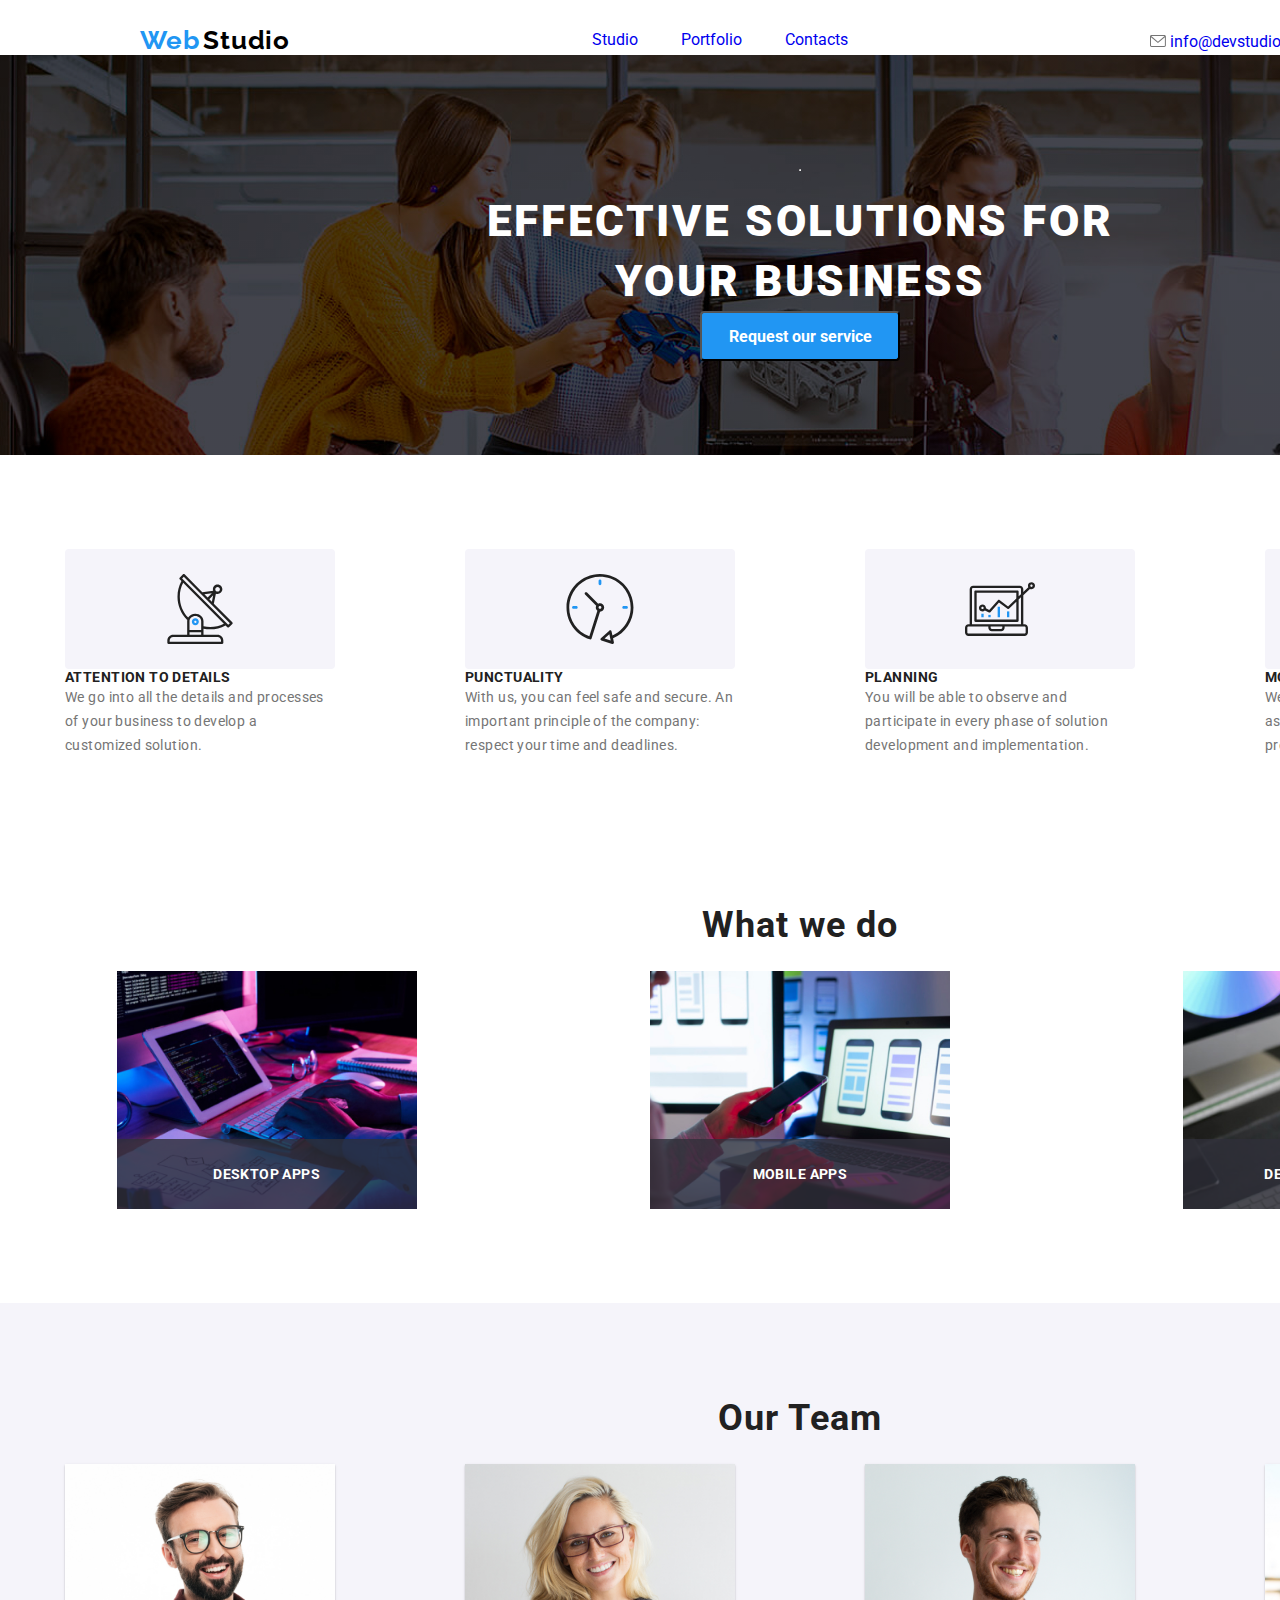
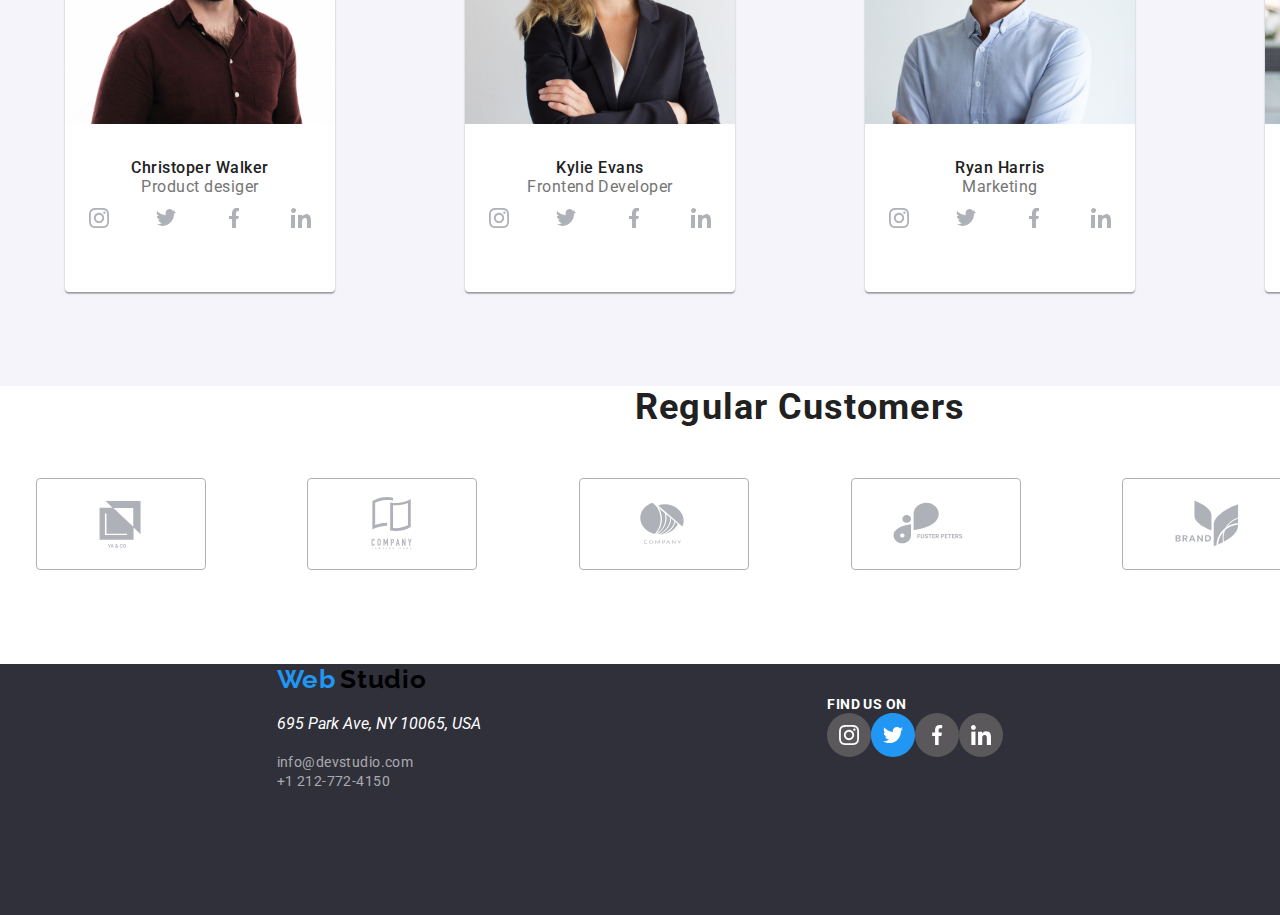
==== index.html @ a7e50239 "added animations and transitions" ====
<!DOCTYPE html>
<html lang="en">
  <head>
    <meta charset="UTF-8" />
    <meta http-equiv="X-UA-Compatible" content="IE=edge" />
    <meta name="viewport" content="width=device-width, initial-scale=1.0" />
    <title>Studio</title>
    <link rel="preconnect" href="https://fonts.googleapis.com" />
    <link rel="preconnect" href="https://fonts.gstatic.com" crossorigin />
    <link
      href="https://fonts.googleapis.com/css2?family=Raleway:wght@700&family=Roboto:wght@400;500;700;900&display=swap"
      rel="stylesheet"
    />
    <link
      rel="stylesheet"
      href="https://cdnjs.cloudflare.com/ajax/libs/modern-normalize/2.0.0/modern-normalize.min.css"
      integrity="sha512-4xo8blKMVCiXpTaLzQSLSw3KFOVPWhm/TRtuPVc4WG6kUgjH6J03IBuG7JZPkcWMxJ5huwaBpOpnwYElP/m6wg=="
      crossorigin="anonymous"
      referrerpolicy="no-referrer"
    />
    <link rel="stylesheet" href="css/styles.css" />
  </head>
  <html>
    <body>
      <!-- LOGO SECTION -->
      <header class="global-header">
        <div class="container">
          <div class="move-the-content">
            <a class="logo2" href="index.html">
              <span class="logo-web">Web</span>
              <span class="logo-studio">Studio</span>
            </a>
            <nav class="nav-flex">
              <ul class="middle-flex">
                <li><a href="index.html">Studio</a></li>
                <li><a href="portfolio.html">Portfolio</a></li>
                <li><a href="about.html">Contacts</a></li>
              </ul>
            </nav>
            <div class="phone-flex">
              <div class="icons-list">
                <a
                  href="mail:info@devstudio.com"
                  class="header-icons"
                  aria-label="email"
                >
                  <svg>
                    <use href="./icons/symbol-defs.svg#icon-envelope"></use>
                  </svg>
                </a>
                <a
                  href="mail:info@devstudio.com"
                  rel="noopener noreferrer nofollow"
                  target="_blank"
                  >info@devstudio.com</a
                >
                <a href="" class="header-icons" aria-label="email">
                  <svg>
                    <use href="./icons/symbol-defs.svg#icon-smartphone"></use>
                  </svg>
                </a>
                <a href="tel:+1 212-772-4150">+1 212-772-4150</a>
              </div>
            </div>
          </div>
        </div>
      </header>
      <!-- MAIN SECTION -->
      <main class="container">
        <section class="full-color-section">
          <hr />
          <h1>EFFECTIVE SOLUTIONS FOR YOUR BUSINESS</h1>
          <section class="flex-button">
            <button data-modal-open class="request-button" type="button">
              Request our service
            </button>
          </section>
        </section>
        <section>
          <ul class="quality">
            <li>
              <ul class="quality-icons">
                <li class="fill">
                  <svg>
                    <use href="./icons/symbol-defs.svg#icon-antenna-1"></use>
                  </svg>
                </li>
              </ul>
              <span class="qualities">ATTENTION TO DETAILS</span>
              <span class="description"
                >We go into all the details and processes of your business to
                develop a customized solution.</span
              >
            </li>
            <li>
              <ul class="quality-icons">
                <li class="fill">
                  <svg>
                    <use href="./icons/symbol-defs.svg#icon-clock-1"></use>
                  </svg>
                </li>
              </ul>
              <span class="qualities">PUNCTUALITY</span>
              <span class="description"
                >With us, you can feel safe and secure. An important principle
                of the company: respect your time and deadlines.</span
              >
            </li>
            <li>
              <ul class="quality-icons">
                <li class="fill">
                  <svg>
                    <use href="./icons/symbol-defs.svg#icon-diagram-1"></use>
                  </svg>
                </li>
              </ul>
              <span class="qualities">PLANNING</span>
              <span class="description"
                >You will be able to observe and participate in every phase of
                solution development and implementation.</span
              >
            </li>

            <li>
              <ul class="quality-icons">
                <li class="fill">
                  <svg>
                    <use href="./icons/symbol-defs.svg#icon-astronaut-1"></use>
                  </svg>
                </li>
              </ul>

              <span class="qualities">mODERN TECHNOLOGIES</span>
              <span class="description"
                >We use innovative tools to solve assigned tasks. It's time to
                simplify work processes.</span
              >
            </li>
          </ul>
        </section>
        <section>
          <!-- WHAT WE DO SECTION -->
          <section class="what-we-do">
            <h2>What we do</h2>

            <ul class="boxes">
              <li>
                <div class="above1">
                  <img src="images/box 1.jpg" alt="laptop" width="300" />
                  <span class="above">DESKTOP APPS</span>
                </div>
              </li>

              <li>
                <div class="above1">
                  <img src="images/box 2.jpg" alt="phone" width="300" />
                  <span class="above">MOBILE APPS</span>
                </div>
              </li>
              <li>
                <div class="above1">
                  <img src="images/box 3.jpg" alt="tablet" width="300" />
                  <span class="above"> DESIGN SOLUTIONS</span>
                </div>
              </li>
            </ul>
          </section>
          <!-- OUR TEAM SECTION -->
          <section class="team-color">
            <h2>Our Team</h2>
            <ul class="team">
              <li>
                <figure>
                  <img
                    src="images/christopher.jpg"
                    alt="Product Designer"
                    width="270"
                  />
                  <figcaption>
                    <h3>Christoper Walker</h3>
                    <span> Product desiger</span>
                    <div class="social-icons-team">
                      <a
                        href="https://www.instagram.com/"
                        class="team-icon"
                        aria-label="instagram"
                      >
                        <svg>
                          <use
                            href="./icons/symbol-defs.svg#icon-instagram-team"
                          ></use>
                        </svg>
                      </a>
                      <a
                        href="https://www.twitter.com/"
                        class="team-icon"
                        aria-label="twitter"
                      >
                        <svg>
                          <use
                            href="./icons/symbol-defs.svg#icon-twitter-team"
                          ></use>
                        </svg>
                      </a>
                      <a
                        href="https://www.facebook.com/"
                        class="team-icon"
                        aria-label="facebook"
                      >
                        <svg>
                          <use
                            href="./icons/symbol-defs.svg#icon-facebook-team"
                          ></use>
                        </svg>
                      </a>
                      <a
                        href="https://www.linkedin.com/"
                        class="team-icon"
                        aria-label="linkedin"
                      >
                        <svg>
                          <use
                            href="./icons/symbol-defs.svg#icon-linkedin-team"
                          ></use>
                        </svg>
                      </a>
                    </div>
                  </figcaption>
                </figure>
              </li>

              <li>
                <figure>
                  <img
                    src="images/kylie.jpg"
                    alt="Frontend Developer"
                    width="270"
                  />
                  <figcaption>
                    <h3>Kylie Evans</h3>
                    <span>Frontend Developer</span>
                    <div class="social-icons-team">
                      <a
                        href="https://www.instagram.com/"
                        class="team-icon"
                        aria-label="instagram"
                      >
                        <svg>
                          <use
                            href="./icons/symbol-defs.svg#icon-instagram-team"
                          ></use>
                        </svg>
                      </a>
                      <a
                        href="https://www.twitter.com/"
                        class="team-icon"
                        aria-label="twitter"
                      >
                        <svg>
                          <use
                            href="./icons/symbol-defs.svg#icon-twitter-team"
                          ></use>
                        </svg>
                      </a>
                      <a
                        href="https://www.facebook.com/"
                        class="team-icon"
                        aria-label="facebook"
                      >
                        <svg>
                          <use
                            href="./icons/symbol-defs.svg#icon-facebook-team"
                          ></use>
                        </svg>
                      </a>
                      <a
                        href="https://www.linkedin.com/"
                        class="team-icon"
                        aria-label="linkedin"
                      >
                        <svg>
                          <use
                            href="./icons/symbol-defs.svg#icon-linkedin-team"
                          ></use>
                        </svg>
                      </a>
                    </div>
                  </figcaption>
                </figure>
              </li>

              <li>
                <figure>
                  <img src="images/ryan.jpg" alt="Marketing" width="270" />

                  <figcaption>
                    <h3>Ryan Harris</h3>
                    <span>Marketing</span>
                    <div class="social-icons-team">
                      <a
                        href="https://www.instagram.com/"
                        class="team-icon"
                        aria-label="instagram"
                      >
                        <svg>
                          <use
                            href="./icons/symbol-defs.svg#icon-instagram-team"
                          ></use>
                        </svg>
                      </a>
                      <a
                        href="https://www.twitter.com/"
                        class="team-icon"
                        aria-label="twitter"
                      >
                        <svg>
                          <use
                            href="./icons/symbol-defs.svg#icon-twitter-team"
                          ></use>
                        </svg>
                      </a>
                      <a
                        href="https://www.facebook.com/"
                        class="team-icon"
                        aria-label="facebook"
                      >
                        <svg>
                          <use
                            href="./icons/symbol-defs.svg#icon-facebook-team"
                          ></use>
                        </svg>
                      </a>
                      <a
                        href="https://www.linkedin.com/"
                        class="team-icon"
                        aria-label="linkedin"
                      >
                        <svg>
                          <use
                            href="./icons/symbol-defs.svg#icon-linkedin-team"
                          ></use>
                        </svg>
                      </a>
                    </div>
                  </figcaption>
                </figure>
              </li>
              <li>
                <figure>
                  <img src="images/tyler.jpg" alt="UI Designer" width="270" />
                  <figcaption>
                    <h3>Tyler Moore</h3>
                    <span>UI Designer</span>
                    <div class="social-icons-team">
                      <a
                        href="https://www.instagram.com/"
                        class="team-icon"
                        aria-label="instagram"
                      >
                        <svg>
                          <use
                            href="./icons/symbol-defs.svg#icon-instagram-team"
                          ></use>
                        </svg>
                      </a>
                      <a
                        href="https://www.twitter.com/"
                        class="team-icon"
                        aria-label="twitter"
                      >
                        <svg>
                          <use
                            href="./icons/symbol-defs.svg#icon-twitter-team"
                          ></use>
                        </svg>
                      </a>
                      <a
                        href="https://www.facebook.com/"
                        class="team-icon"
                        aria-label="facebook"
                      >
                        <svg>
                          <use
                            href="./icons/symbol-defs.svg#icon-facebook-team"
                          ></use>
                        </svg>
                      </a>
                      <a
                        href="https://www.linkedin.com/"
                        class="team-icon"
                        aria-label="linkedin"
                      >
                        <svg>
                          <use
                            href="./icons/symbol-defs.svg#icon-linkedin-team"
                          ></use>
                        </svg>
                      </a>
                    </div>
                  </figcaption>
                </figure>
              </li>
            </ul>
          </section>
        </section>

        <!-- REGULAR CUSTOMERS SECTION -->
        <section class="regular-customers">
          <h2>Regular Customers</h2>
          <ul class="customer-icons">
            <li>
              <div class="regular-customer-icon">
                <svg>
                  <use href="./icons/symbol-defs.svg#icon-Logo1"></use>
                </svg>
              </div>
            </li>

            <li>
              <div class="regular-customer-icon">
                <svg>
                  <use href="./icons/symbol-defs.svg#icon-logo2"></use>
                </svg>
              </div>
            </li>

            <li>
              <div class="regular-customer-icon">
                <svg>
                  <use href="./icons/symbol-defs.svg#icon-Logo3"></use>
                </svg>
              </div>
            </li>
            <li>
              <div class="regular-customer-icon">
                <svg>
                  <use href="./icons/symbol-defs.svg#icon-Logo4"></use>
                </svg>
              </div>
            </li>
            <li>
              <div class="regular-customer-icon">
                <svg>
                  <use href="./icons/symbol-defs.svg#icon-Logo5"></use>
                </svg>
              </div>
            </li>
            <li>
              <div class="regular-customer-icon">
                <svg>
                  <use href="./icons/symbol-defs.svg#icon-Logo6"></use>
                </svg>
              </div>
            </li>
          </ul>
        </section>
      </main>
      <!-- ADDRESS SECTION -->
      <footer class="footer-edit">
        <section class="container-footer">
          <section class="text-moving">
            <a class="footer-logo" href="index.html">
              <span class="logo-web">Web</span>
              <span class="logo-studio">Studio</span>
            </a>
            <address class="address">
              <span class="address1"> 695 Park Ave, NY 10065, USA</span> <br />
              <a
                class="footer-link"
                href="mailto:info@devstudio.com"
                rel="noopener noreferrer nofollow"
                target="_blank"
                >info@devstudio.com</a
              >
              <br />
              <a class="footer-link" href="tel:+1 212-772-4150"
                >+1 212-772-4150</a
              >
              <br />
            </address>
          </section>

          <div class="moving">
            <span class="findus"> FIND US ON</span>
            <div class="social-icons">
              <a
                href="https://www.instagram.com/"
                class="footer-icon"
                aria-label="instagram"
              >
                <svg>
                  <use href="./icons/symbol-defs.svg#icon-instagram"></use>
                </svg>
              </a>
              <a
                href="https://www.twitter.com/"
                class="footer-icon-blue"
                aria-label="twitter"
              >
                <svg>
                  <use href="./icons/symbol-defs.svg#icon-twitter"></use>
                </svg>
              </a>
              <a
                href="https://www.facebook.com/"
                class="footer-icon"
                aria-label="facebook"
              >
                <svg>
                  <use href="./icons/symbol-defs.svg#icon-facebook"></use>
                </svg>
              </a>
              <a
                href="https://www.linkedin.com/"
                class="footer-icon"
                aria-label="linkedin"
              >
                <svg>
                  <use href="./icons/symbol-defs.svg#icon-linkedin"></use>
                </svg>
              </a>
            </div>
          </div>
        </section>
      </footer>

      <!-- Modal -->
      <div class="modal is-hidden" data-modal>
        <div class="modal-content">
          <button class="close-btn" data-modal-close>
            <svg>
              <use href="./icons/symbol-defs.svg#icon-close-btn"></use>
            </svg>
          </button>
        </div>
      </div>
      <script src="./js/modal.js"></script>
    </body>
  </html>
</html>
---- css/styles.css ----
:root {
  --logo-font-family: "Raleway", sans-serif;
  --text-font-family: "Roboto", sans-serif;
  --social-icon-background-color: #706c6cad;
  --social-team-color: #afb1b8;
  --social-media-color: #ffff;
  --box-shadow-color: rgba(0, 0, 0, 0.16), 0px 4px 4px 0px rgba(0, 0, 0, 0.06),
    0px 1px 1px 0px rgba(0, 0, 0, 0.12);
  --button-shadow-color: 0px 2px 2px 0px rgba(0, 0, 0, 0.12),
    0px 1px 2px 0px rgba(0, 0, 0, 0.08), 0px 3px 1px 0px rgba(0, 0, 0, 0.1);
}

::before ::after {
  box-sizing: border-box;
}
* {
  margin: 0 auto;
  padding: 0px;
  box-sizing: border-box;
}

body {
  font-family: var(--text-font-family);
  margin: 0 auto;
}
/* LOGO STYLES */
.logo-web {
  color: #2196f3;
  font-size: 26px;
  font-family: Raleway;
  font-style: normal;
  font-weight: 700;
  line-height: normal;
  letter-spacing: 0.78px;
}
.logo-studio {
  color: black;
  font-size: 26px;
  font-family: Raleway;
  font-style: normal;
  font-weight: 700;
  line-height: normal;
  letter-spacing: 0.78px;
}

.logo-web2 {
  color: #2196f3;
  font-family: Raleway;
  font-size: 26px;
  font-style: normal;
  font-weight: 700;
  line-height: normal;
  letter-spacing: 0.78px;
}
.logo-studio2 {
  color: black;
  font-family: Raleway;
  font-size: 26px;
  font-style: normal;
  font-weight: 700;
  line-height: normal;
  letter-spacing: 0.78px;
}
.logo2 {
  margin-top: 25px;
}

h1 {
  color: #fff;
  text-align: center;
  font-size: 44px;
  font-family: Roboto;
  font-style: normal;
  font-weight: 900;
  line-height: 60px;
  letter-spacing: 2.64px;
  text-transform: uppercase;
}
h1 {
  display: flex;
  width: 696px;
  flex-direction: column;
  flex-shrink: 0;
}
h2 {
  color: #212121;
  text-align: center;
  font-family: Roboto;
  font-size: 36px;
  font-style: normal;
  font-weight: 700;
  line-height: normal;
  letter-spacing: 1.08px;
  margin-left: 0px;
  margin-bottom: 25px;
}
.full-color-section {
  display: flex;
  flex-direction: column;
  justify-content: center;
  align-items: center;
  padding: 2px 4px;
  position: relative;
  box-sizing: border-box;
  background-image: linear-gradient(rgba(0, 0, 0, 0.5), rgba(0, 0, 0, 0.5)),
    url(../images/backgroundimg.jpg);
  width: 100%;
  margin-bottom: 94px;
  padding: 94px 0px 94px 0;
}

.request-button {
  color: #fff;
  text-align: center;
  font-size: 16px;
  font-family: Roboto;
  font-style: normal;
  font-weight: 700;
  background: #2196f3;
  box-sizing: border-box;
  border-radius: 4px;
  width: 200px;
  height: 50px;
  
}

.qualities {
  color: #212121;
  font-size: 14px;
  font-family: Roboto;
  font-style: normal;
  font-weight: 700;
  line-height: normal;
  letter-spacing: 0.42px;
  text-transform: uppercase;
  display: flex;
  flex-direction: column;
  flex-shrink: 0;
}
.description {
  color: #757575;
  font-size: 14px;
  font-family: Roboto;
  font-style: normal;
  font-weight: 400;
  line-height: 24px;
  letter-spacing: 0.42px;
  display: flex;
  width: 270px;
  height: 75px;
  flex-direction: column;
  flex-shrink: 0;
}
a:hover {
  cursor: pointer;
  color: #2196f3;
}
a:focus {
  cursor: pointer;
  color: #2196f3;
}
/* portfolio buttons */
.button-style {
  cursor: pointer;
  width: 120px;
  height: 38px;
  top: 174px;
  left: 614px;
  border-radius: 4px;
  font-size: 16px;
  font-weight: 500;
  line-height: 26px;
  letter-spacing: 0.03em;
  text-align: center;
  color: var(--#2196F3);
  border: none;
}
.button-style:hover {
  color: white;
  border-radius: 4px;
  background-color: #2196f3;
}
.button-style:focus {
  color: #0d1013;
}

.flex-button {
  display: flex;
  justify-content: center;
}

/* header flexing */

.global-header {
  width: 100%;
}
.nav-flex {
  display: flex;
  margin-top: 30px;
  justify-content: space-between;
}

.middle-flex {
  display: flex;
  justify-content: space-between;
  width: 300px;
}

/* main-flex */

.quality {
  display: flex;
  margin-top: 50px;
  margin-bottom: 50px;
}

.boxes {
  display: flex;
  justify-content: space-evenly;
  margin-left: 0px;
}

.team {
  display: flex;
  justify-content: space-between;
  margin-left: 0px;
}

.address1 {
  display: flex;
  margin-top: 20px;
  flex-direction: column;
  flex-shrink: 0;
}
.footer-link {
  color: rgba(255, 255, 255, 0.6);
  font-family: Roboto;
  font-size: 14px;
  font-style: normal;
  font-weight: 400;
  line-height: normal;
  letter-spacing: 0.42px;
}
.footer-link:hover {
  cursor: pointer;
  color: #fff;
}

/* portfolio styles */

.navigation {
  display: flex;
  justify-content: center;
}

.modify-title {
  color: #212121;
  font-family: Roboto;
  font-size: 18px;
  font-style: normal;
  font-weight: 700;
  line-height: 36px;
  letter-spacing: 1.08px;
  display: flex;
  width: 322px;
  flex-direction: column;
  flex-shrink: 0;
}

.modify-content {
  display: flex;
  width: 322px;
  flex-direction: column;
  flex-shrink: 0;
  color: #757575;
  font-family: Roboto;
  font-size: 16px;
  font-style: normal;
  font-weight: 400;
  line-height: 30px;
  letter-spacing: 0.48px;
}

.image-container {
  display: flex;
  box-sizing: content-box;
  flex-direction: column;
  gap: 30px;
  width: 100%;
}

.first-column .second-column .third-column {
  box-sizing: content-box;
  width: 370px;
  height: 294px;
}

.more-info {
  display: flex;
  flex-direction: column;
}

.image-positions {
  display: flex;
  justify-content: center;
  align-items: center;
  flex-wrap: wrap;
  box-sizing: content-box;
  width: 1176px;
  margin-top: 50px;
}

.modify-title {
  display: flex;
  box-sizing: content-box;
  font-size: 18px;
  margin-top: 20px;
  line-height: 36px;
  letter-spacing: 1.08px;
  margin-left: 25px;
}

.modify-content {
  display: flex;
  box-sizing: content-box;
  text-align: center;
  margin-left: 24px;
  line-height: 30px;
}

.footer-color {
  background-color: #2f303a;
  width: 100%;
  height: 215px;
}

.footer-edit {
  background-color: #2f303a;
  height: 251px;
}

hr {
  margin-top: 20px;
  margin-bottom: 20px;
}
ul {
  list-style: none;
}

.container {
  width: 1600px;
}
.move-the-content {
  display: flex;
  justify-content: space-between;
}
.phone-flex {
  margin-top: 32px;
}

.team-color {
  background-color: #f5f4fa;
  padding: 94px 0px 94px 0px;
}
.what-we-do {
  padding: 94px 0px 94px 0px;
}

.address {
  color: #fff;
}
/* icons edit */

.icons-list .header-icons svg {
  width: 16px;
  height: 12px;
  flex-shrink: 0;
}
.findus {
  color: #fff;
  font-family: Roboto;
  font-size: 14px;
  font-style: normal;
  font-weight: 700;
  line-height: normal;
  letter-spacing: 0.42px;
  text-transform: uppercase;
}

.social-icons .footer-icon svg {
  width: 20px;
  height: 20px;
}
.social-icons {
  display: flex;
}

.social-icons .footer-icon {
  width: 44px;
  height: 44px;
  background-color: var(--social-icon-background-color);
  display: flex;
  justify-content: center;
  align-items: center;
  border-radius: 22px;
  transition:250ms cubic-bezier(0.4, 0, 0.2, 1);
}
.social-icons .footer-icon-blue svg {
  width: 44px;
  height: 44px;
  
}

.fill {
  background-color: #f5f4fa;
  width: 270px;
  height: 120px;
  display: flex;
  justify-content: center;
  align-items: center;
  border-radius: 4px;
}
.quality .quality-icons svg {
  display: flex;
  width: 70px;
  height: 70px;
}

/* regular customer icons */
.regular-customers .customer-icons {
  display: flex;
  justify-content: center;
  gap: 30px;
  margin-top: 50px;
  margin-bottom: 94px;
}
.customer-icons svg {
  width: 106;
  height: 60px;
  transition:250ms cubic-bezier(0.4, 0, 0.2, 1);
}

.customer-icons .regular-customer-icon {
  width: 170px;
  height: 92px;
  border-radius: 4px;
  border: 1px;
  border: 1px solid #afb1b8;
  display: flex;
  justify-content: center;
  align-items: center;
  
}

.container-footer {
  margin-top: 30px;
  display: flex;
  justify-content: left;
  align-items: center;
}

.footer-moving {
  margin-top: 30px;
}
.moving-media {
  margin-left: 70px;
}
.moving {
  margin-left: 70px;
}

.container-footer .address {
  display: column;
  justify-content: left;
}

.social-icons-team svg {
  width: 20px;
  height: 20px;
  transition:250ms cubic-bezier(0.4, 0, 0.2, 1);
}
.social-icons-team {
  display: flex;
  justify-content: center;
  align-items: center;
  
}

.team-icon {
  width: 44px;
  height: 44px;
  border-radius: 22px;
  background-color: #fff;
  border-radius: 22px;
  display: flex;
  justify-content: center;
  align-items: center;
}

.team-color figcaption h3 {
  color: #212121;
  text-align: center;
  font-family: Roboto;
  font-size: 16px;
  font-style: normal;
  font-weight: 500;
  line-height: normal;
  letter-spacing: 0.48px;
}

figure figcaption {
  color: #757575;
  text-align: center;
  font-family: Roboto;
  font-size: 16px;
  font-style: normal;
  font-weight: 400;
  line-height: normal;
  letter-spacing: 0.48px;
  margin-top: 30px;
}
.team figure {
  border-radius: 0px 0px 4px 4px;
  background: #fff;

  box-shadow: 0px 2px 1px 0px rgba(0, 0, 0, 0.2),
    0px 1px 1px 0px rgba(0, 0, 0, 0.14), 0px 1px 3px 0px rgba(0, 0, 0, 0.12);

  width: 270px;
  height: 428px;
  flex-shrink: 0;
}

/* hover focus icons */

.team-icon:hover {
  background-color: #2196f3;
  color: #ffff;
}
svg {
  color: var(--social-team-color);
}
.team-icon svg:hover {
  color: #fff;
}

.regular-customer-icon svg:hover {
  color: #2196f3;
}
.social-icons .footer-icon:hover {
  background-color: #2196f3;
  
}

.social-icons .footer-icon svg {
  color: var(--social-media-color);
  
}

.button-style:hover {
  box-shadow: 0px 2px 2px 0px;
  color: var(--button-shadow-color);
}

.image-container {
  border: 1px solid #eee;
  background: #fff;
  gap: 30px;
  margin-top: 30px;
}

.image-container:hover {
  box-shadow: 1px 4px 6px 0px;
  color: var(--box-shadow-color);
}
.icons-list svg:hover {
  stroke: #2196f3;
}


.above1 {
  position: relative;
  display: flex;
}
.above {
  flex-shrink: 0;
  width: 100%;
  height: 70px;
  display: flex;
  justify-content: center;
  align-items: center;
}

.above1 .above {
  position: absolute;
  text-align: center;
  bottom: 0;
  color: #fff;
  font-family: Roboto;
  font-size: 14px;
  font-weight: 700;
  line-height: normal;
  letter-spacing: 0.42px;
  text-transform: uppercase;
  background: rgba(47, 48, 58, 0.8);
}

/* modal edit */
.modal {
  position: fixed;
  display: flex;
  justify-content: center;
  align-items: center;
  border: 1px solid black;
  width: 100vw;
  height: 100vh;
  flex-shrink: 0;
  top: 0;
  left: 0;
  opacity: 98%;
  pointer-events: visible;
  
}

.modal-content {
  border-radius: 4px;
  background: #fff;
  flex-shrink: 0;
  position: relative;
  margin: 0 auto;
  width: 528px;
  height: 581px;
  flex-shrink: 0;
  transform: scale(0.75);

}

.is-hidden {
  visibility: hidden;
}

.close-btn {
  cursor: pointer;
  position: absolute;
  right: 16px;
  top: 16px;
  border-radius: 22px;
  background-color: #fff;
  width: 30px;
  height: 30px;
  border-color: gainsboro;
}

.close-btn:focus,
.close-btn:hover {
  background-color: transparent;
}

.close-btn svg {
  width: 18px;
  height: 18px;
  display: flex;
}
a {
  text-decoration-line: none;
}
  


/* overlay */
.overlay-photo {
  position: absolute;
  bottom: 0;
  left: 0;
  right: 0;
  background: rgb(23, 236, 219);
  background: linear-gradient(
    90deg,
    rgba(23, 236, 219, 0.6285364487591911) 13%,
    rgba(0, 212, 255, 1) 100%
  );
  width: 100%;
  height: 0;
  transform: translateY(100%);
  transition:250ms ease-in-out;


}

.animation:hover .overlay-photo {
  height: 100%;
  transform: translateY(0);
  overflow: visible;
 
}

.animation {
  position: relative;
  margin: 0 auto;
  overflow: hidden;
  
}
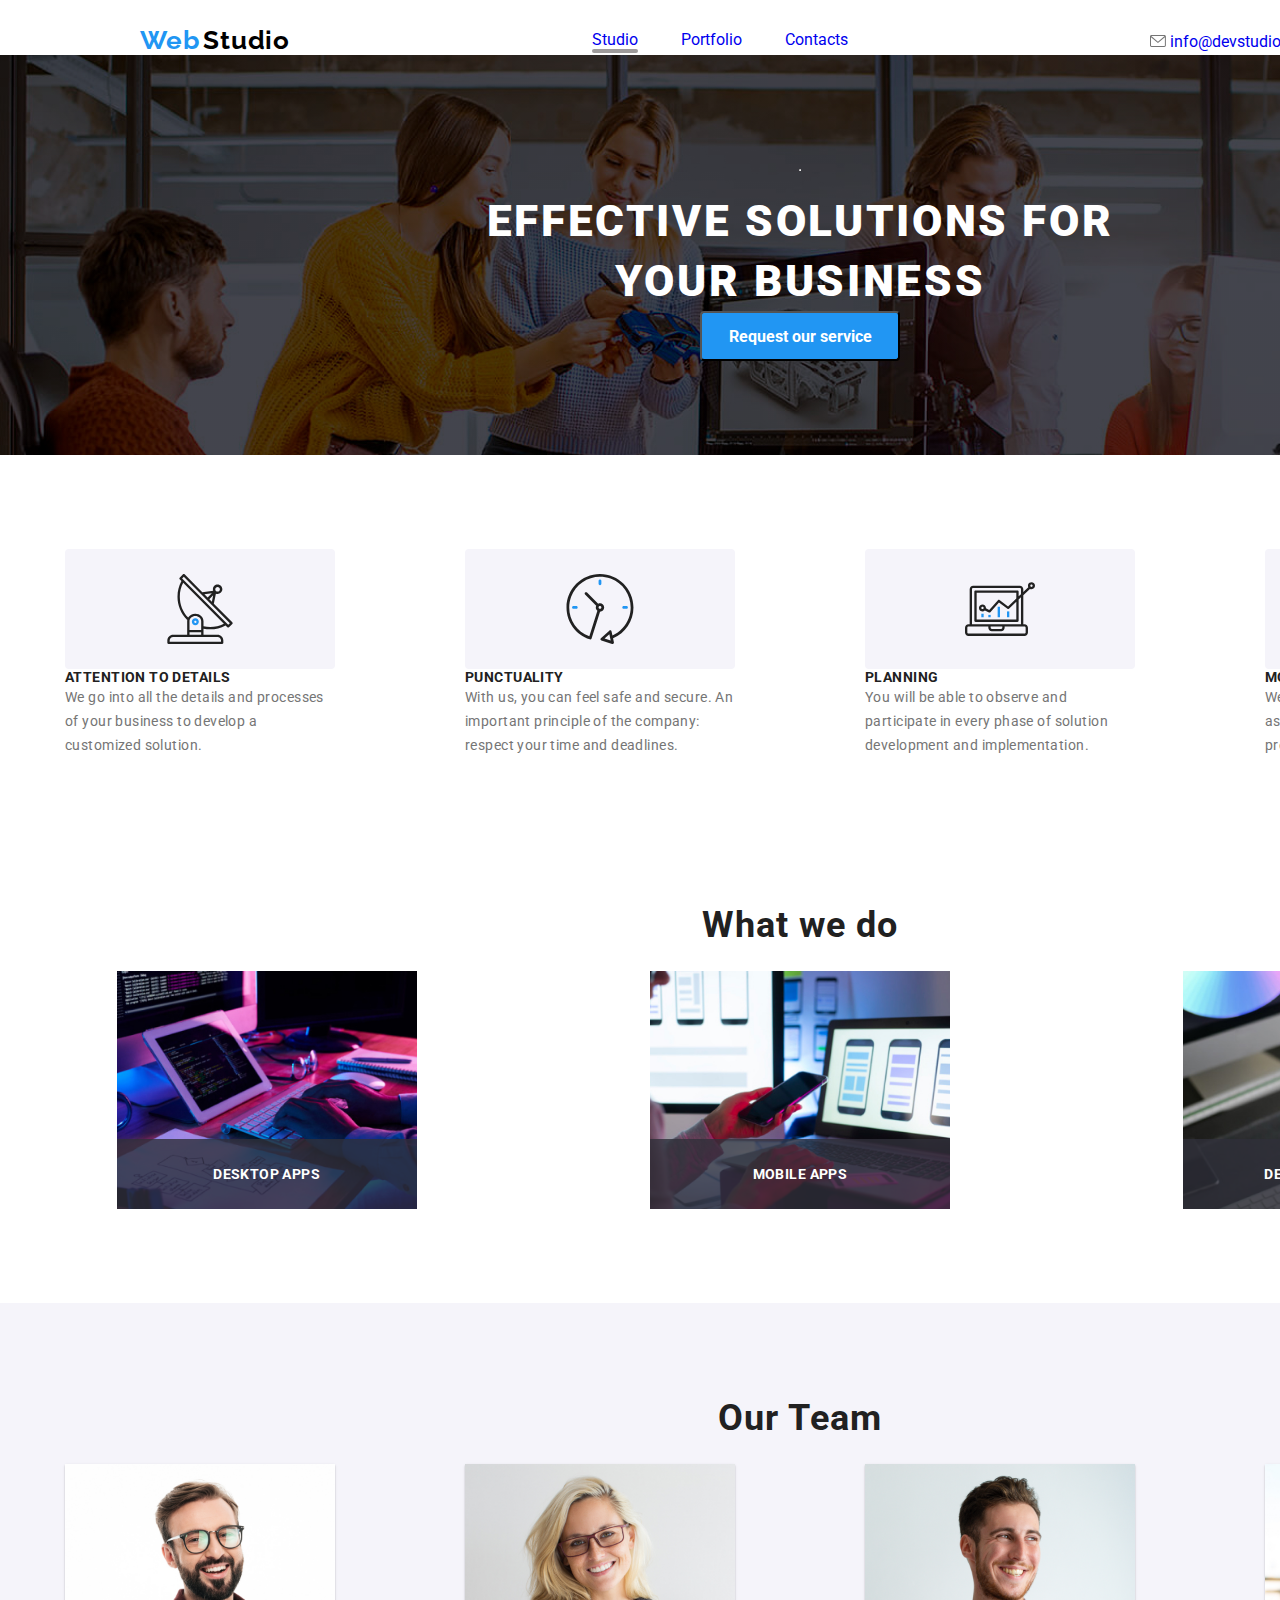
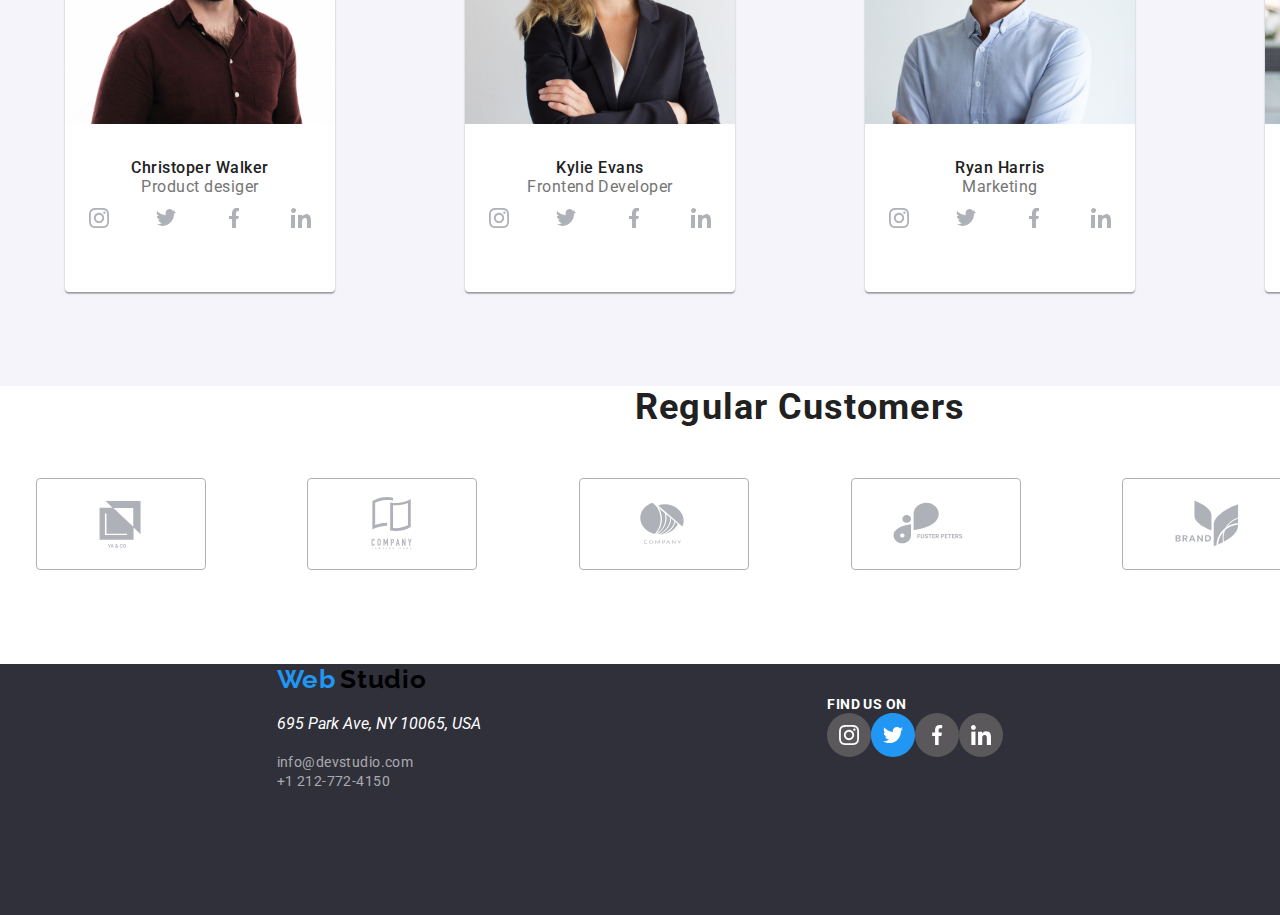
==== commit cb84a2fd: "active links" ====
--- a/index.html
+++ b/index.html
@@ -32,9 +32,17 @@
             </a>
             <nav class="nav-flex">
               <ul class="middle-flex">
-                <li><a href="index.html">Studio</a></li>
-                <li><a href="portfolio.html">Portfolio</a></li>
-                <li><a href="about.html">Contacts</a></li>
+                <li>
+                  <a a class="header-links active-link" href="index.html"
+                    >Studio</a
+                  >
+                </li>
+                <li>
+                  <a class="header-links" href="portfolio.html">Portfolio</a>
+                </li>
+                <li>
+                  <a a class="header-links" href="about.html">Contacts</a>
+                </li>
               </ul>
             </nav>
             <div class="phone-flex">
--- a/css/styles.css
+++ b/css/styles.css
@@ -121,7 +121,6 @@
   border-radius: 4px;
   width: 200px;
   height: 50px;
-  
 }
 
 .qualities {
@@ -403,12 +402,11 @@
   justify-content: center;
   align-items: center;
   border-radius: 22px;
-  transition:250ms cubic-bezier(0.4, 0, 0.2, 1);
+  transition: 250ms cubic-bezier(0.4, 0, 0.2, 1);
 }
 .social-icons .footer-icon-blue svg {
   width: 44px;
   height: 44px;
-  
 }
 
 .fill {
@@ -437,7 +435,7 @@
 .customer-icons svg {
   width: 106;
   height: 60px;
-  transition:250ms cubic-bezier(0.4, 0, 0.2, 1);
+  transition: 250ms cubic-bezier(0.4, 0, 0.2, 1);
 }
 
 .customer-icons .regular-customer-icon {
@@ -449,7 +447,6 @@
   display: flex;
   justify-content: center;
   align-items: center;
-  
 }
 
 .container-footer {
@@ -477,13 +474,12 @@
 .social-icons-team svg {
   width: 20px;
   height: 20px;
-  transition:250ms cubic-bezier(0.4, 0, 0.2, 1);
+  transition: 250ms cubic-bezier(0.4, 0, 0.2, 1);
 }
 .social-icons-team {
   display: flex;
   justify-content: center;
   align-items: center;
-  
 }
 
 .team-icon {
@@ -549,12 +545,10 @@
 }
 .social-icons .footer-icon:hover {
   background-color: #2196f3;
-  
 }
 
 .social-icons .footer-icon svg {
   color: var(--social-media-color);
-  
 }
 
 .button-style:hover {
@@ -577,7 +571,6 @@
   stroke: #2196f3;
 }
 
-
 .above1 {
   position: relative;
   display: flex;
@@ -619,7 +612,7 @@
   left: 0;
   opacity: 98%;
   pointer-events: visible;
-  
+  transition: 250ms linear;
 }
 
 .modal-content {
@@ -632,11 +625,13 @@
   height: 581px;
   flex-shrink: 0;
   transform: scale(0.75);
-
 }
 
 .is-hidden {
   visibility: hidden;
+  opacity: 0;
+  pointer-events: none;
+  transition: 250ms linear;
 }
 
 .close-btn {
@@ -664,8 +659,6 @@
 a {
   text-decoration-line: none;
 }
-  
-
 
 /* overlay */
 .overlay-photo {
@@ -682,21 +675,52 @@
   width: 100%;
   height: 0;
   transform: translateY(100%);
-  transition:250ms ease-in-out;
-
-
+  transition: 0.8s ease-in-out;
 }
 
 .animation:hover .overlay-photo {
   height: 100%;
   transform: translateY(0);
   overflow: visible;
- 
 }
 
 .animation {
   position: relative;
   margin: 0 auto;
   overflow: hidden;
-  
-}
+}
+.overlay-photo p {
+  color: #fff;
+  font-family: Roboto;
+  font-size: 18px;
+  font-style: normal;
+  font-weight: 400;
+  line-height: 28px;
+  letter-spacing: 0.54px;
+}
+
+.header-links,
+.active-link{
+  position: relative;
+  transition: var(--social-team-color);
+  height: 100%;
+}
+.header-links:hover::after {
+  display: block;
+  position: absolute;
+  content: "";
+  width: 100%;
+  background-color: var(--social-icon-background-color);
+  height: 4px;
+  border-radius: 2px;
+}
+
+.active-link::after {
+  display: block;
+  position: absolute;
+  content: "";
+  width: 100%;
+  height: 4px;
+  border-radius: 2px;
+  background-color: var(--social-icon-background-color);
+}
